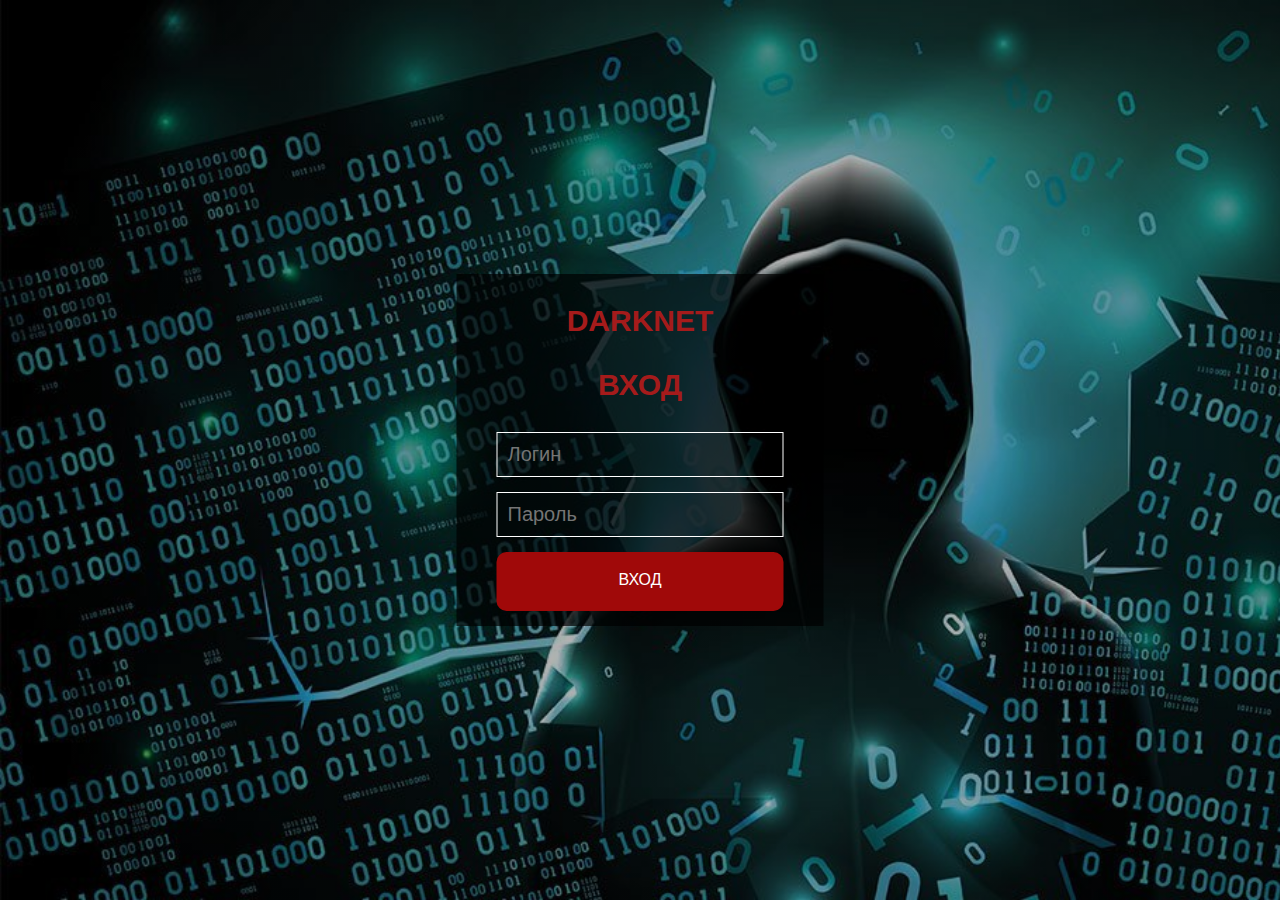
==== index.html @ a4f56752 "Add files via upload" ====
<!DOCTYPE html>
<html lang="en">
<head>
	<meta charset="UTF-8">
	<title>DarkNet</title>
	<link rel="stylesheet" href="style.css">
</head>
<body>
	
	<div class="form">
		<h1>DarkNet</h1>
		<h1>Вход</h1>
		<div class="input-form">
			<input type="text" placeholder="Логин">
		</div>
		<div class="input-form">
			<input type="password" placeholder="Пароль">
		</div>
		<div class="input-form">
			<a class="str1" href="index-error.html">Вход</a>
		</div>
	</div>

</body>
</html>
---- style.css ----
body {
	background: linear-gradient(rgba(0,0,0,.3),rgba(0,0,0,.3)), url(1.jfif);
	-webkit-background-size: cover;
	background-size: cover;
	background-attachment: fixed;
	font-family: sans-serif;
}

.form {
	position: absolute;
	top: 50%;
	left: 50%;
	transform: translate(-50%,-50%);
	background: rgba(0,0,0,.7);
}

.form h1 {
	margin: 30px 100px;
	padding: 0;
	text-align: center;
	color: #a51b1b;
	font-size: 30px;
	text-transform: uppercase;
}

.input-form {
	margin: 15px 40px;
}

.input-form input {
	padding: 10px;
	width: 100%;
	color: #fff;
	font-size: 20px;
	background: none;
	outline: none;
	border: 1px solid #fff;
	box-sizing: border-box;
}

.input-form input[type="text"]:focus, .input-form input[type="password"]:focus {
	border: 1px solid #9c1111;
}

.input-form input[type="submit"]:hover {
	background: #800606;
}

.form a {
	display: block;
	padding-top: 19px;
	text-align: center;
	color: #fff;
	text-decoration: none;
	transition: .3s;
	height: 40px;
	border-radius: 10px;
	text-transform: uppercase;
}

.form a:hover {
	color: #cccccc;
}

.str1 {
	background-color: #a00909;
}

.str1:hover {
	background-color: #700808;
}

.error-text {
	color: red;
	margin-left: 20px;
	margin-right: 20px;
	text-align: center;
	font-family:'Gill Sans', 'Gill Sans MT', Calibri, 'Trebuchet MS', sans-serif
}

.error-img {
	width: 100%;
	height: 100%;
}
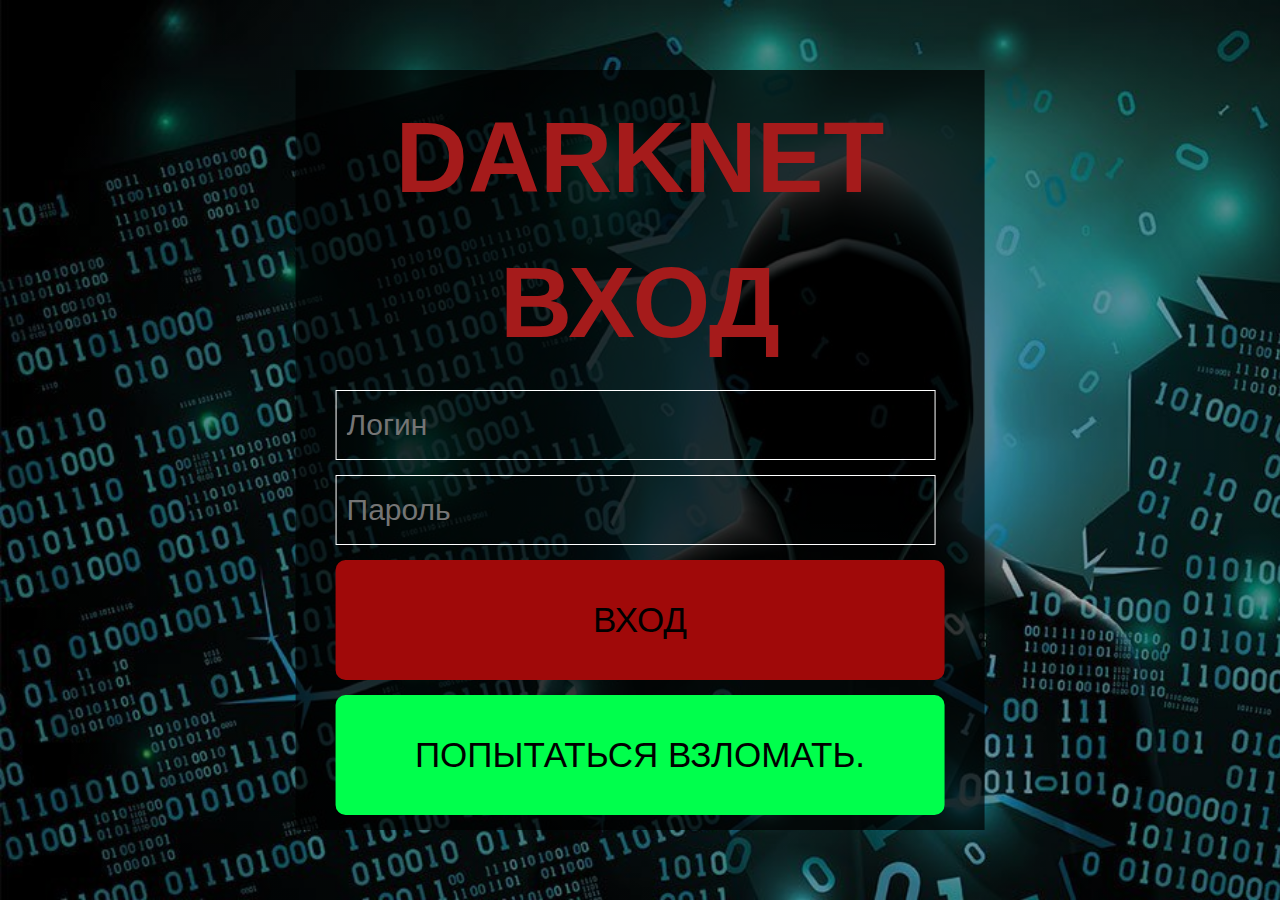
==== commit 477b5678: "Add files via upload" ====
--- a/index.html
+++ b/index.html
@@ -19,6 +19,10 @@
 		<div class="input-form">
 			<a class="str1" href="index-error.html">Вход</a>
 		</div>
+
+		<div class="input-form">
+			<a class="str11" href="error-vzlom.html">Попытаться взломать.</a>
+		</div>
 	</div>
 
 </body>
--- a/style.css
+++ b/style.css
@@ -19,7 +19,7 @@
 	padding: 0;
 	text-align: center;
 	color: #a51b1b;
-	font-size: 30px;
+	font-size: 100px;
 	text-transform: uppercase;
 }
 
@@ -29,9 +29,10 @@
 
 .input-form input {
 	padding: 10px;
-	width: 100%;
+	width: 600px;
+	height: 70px;
 	color: #fff;
-	font-size: 20px;
+	font-size: 30px;
 	background: none;
 	outline: none;
 	border: 1px solid #fff;
@@ -48,14 +49,16 @@
 
 .form a {
 	display: block;
-	padding-top: 19px;
+	padding-top: 40px;
 	text-align: center;
-	color: #fff;
+	color: #000000;
 	text-decoration: none;
 	transition: .3s;
-	height: 40px;
+	height: 80px;
 	border-radius: 10px;
 	text-transform: uppercase;
+	font-size: 35px;
+	font-family:'Franklin Gothic Medium', 'Arial Narrow', Arial, sans-serif
 }
 
 .form a:hover {
@@ -75,10 +78,36 @@
 	margin-left: 20px;
 	margin-right: 20px;
 	text-align: center;
-	font-family:'Gill Sans', 'Gill Sans MT', Calibri, 'Trebuchet MS', sans-serif
+	font-family:'Franklin Gothic Medium', 'Arial Narrow', Arial, sans-serif;
+	font-size: 40px;
 }
 
 .error-img {
 	width: 100%;
 	height: 100%;
 }
+
+.go-out {
+	text-decoration: none;
+	background-color: blue;
+	color: rgb(0, 255, 42);
+	padding-top: 20px;
+	padding-bottom: 20px;
+	padding-right: 20px;
+	padding-left: 20px;
+	margin-left: 200px;
+	font-size: 70px;
+	border: rgb(0, 255, 0) solid 10px;
+	border-radius: 10px;
+}
+
+.str11 {
+	background-color: #00ff4c;
+	color: rgb(0, 0, 0);
+	font-family:'Franklin Gothic Medium', 'Arial Narrow', Arial, sans-serif
+}
+
+.str11:hover {
+	background-color: #00af26;
+	font-family:'Franklin Gothic Medium', 'Arial Narrow', Arial, sans-serif
+}
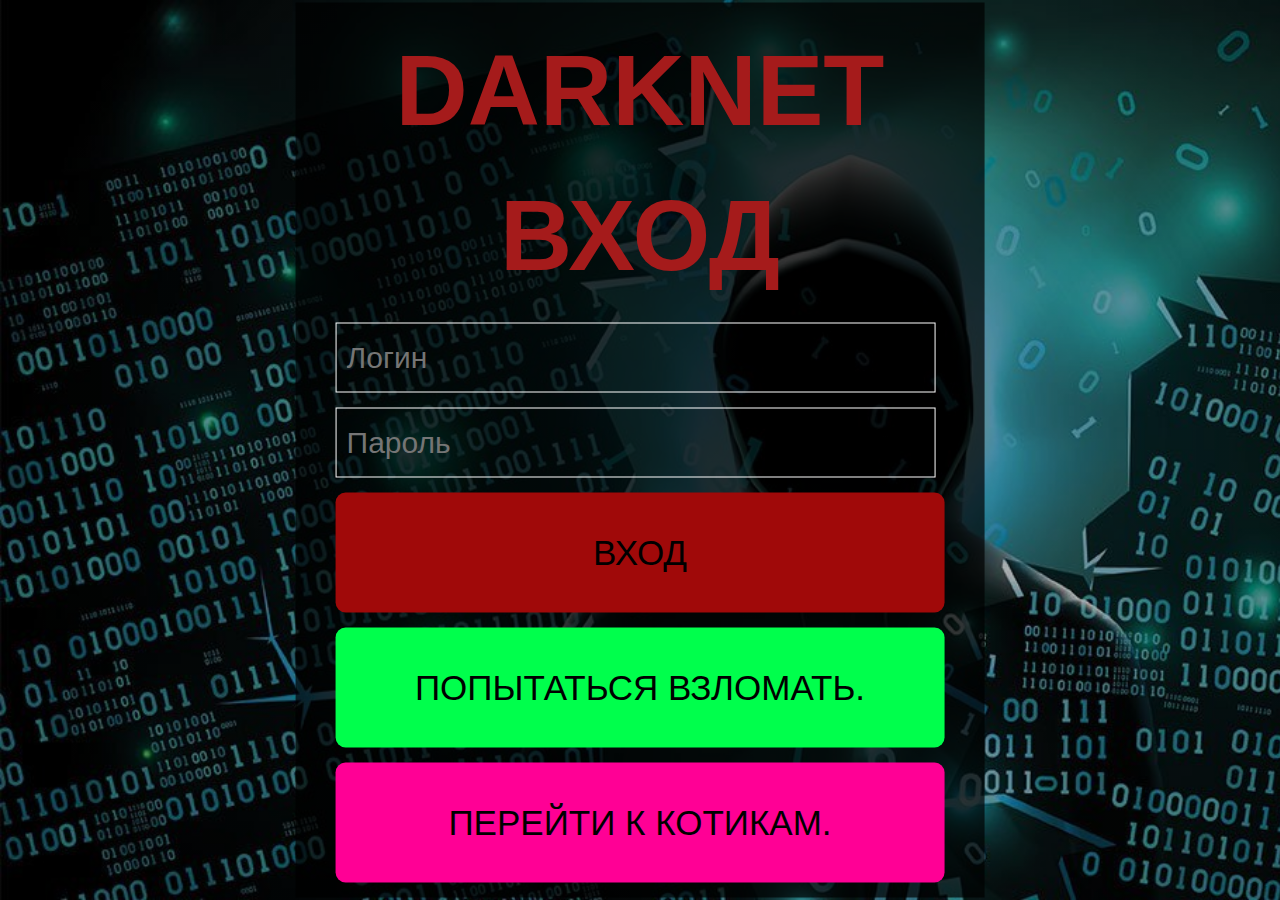
==== commit dce77831: "Add files via upload" ====
--- a/index.html
+++ b/index.html
@@ -23,6 +23,10 @@
 		<div class="input-form">
 			<a class="str11" href="error-vzlom.html">Попытаться взломать.</a>
 		</div>
+
+		<div class="input-form">
+			<a class="str22" href="cats.html">Перейти к котикам.</a>
+		</div>
 	</div>
 
 </body>
--- a/style.css
+++ b/style.css
@@ -111,3 +111,25 @@
 	background-color: #00af26;
 	font-family:'Franklin Gothic Medium', 'Arial Narrow', Arial, sans-serif
 }
+
+.str22 {
+	background-color: #ff0095;
+	color: rgb(0, 0, 0);
+	font-family:'Franklin Gothic Medium', 'Arial Narrow', Arial, sans-serif
+}
+
+.str22:hover {
+	background-color: #c500ab;
+	font-family:'Franklin Gothic Medium', 'Arial Narrow', Arial, sans-serif
+}
+
+.cats {
+	align-items: center;
+    display: inline-block;
+    position: relative;
+    float: left;
+	width: 600px;
+	height: 340px;
+	border: #9c1111 solid 5px;
+	border-radius: 10px;
+}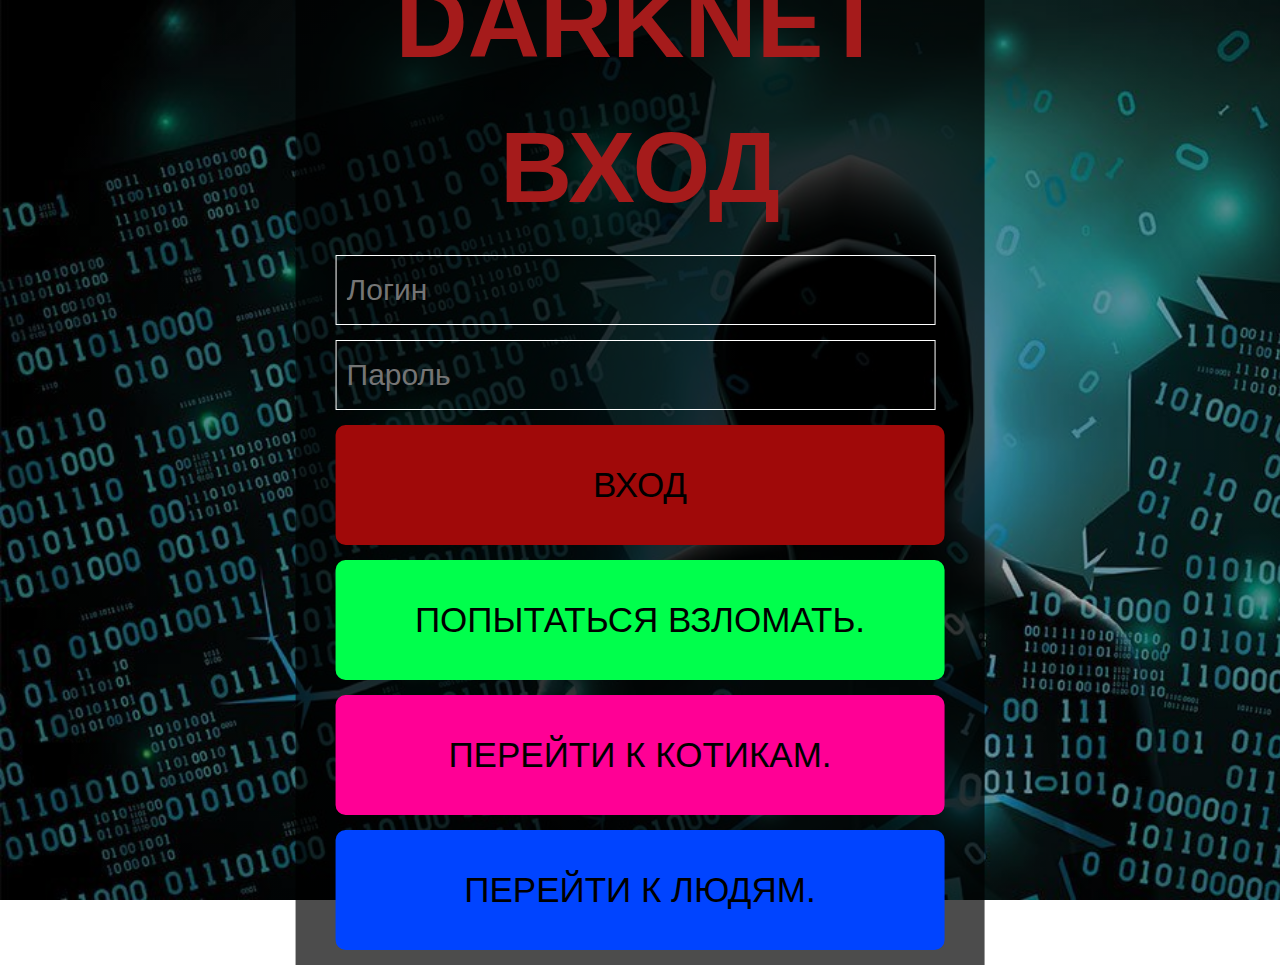
==== commit c9a85779: "Add files via upload" ====
--- a/index.html
+++ b/index.html
@@ -27,6 +27,10 @@
 		<div class="input-form">
 			<a class="str22" href="cats.html">Перейти к котикам.</a>
 		</div>
+
+		<div class="input-form">
+			<a class="str33" href="people.html">Перейти к людям.</a>
+		</div>
 	</div>
 
 </body>
--- a/style.css
+++ b/style.css
@@ -132,4 +132,72 @@
 	height: 340px;
 	border: #9c1111 solid 5px;
 	border-radius: 10px;
-}+}
+
+.str33 {
+	background-color: #0044ff;
+	color: rgb(0, 0, 0);
+	font-family:'Franklin Gothic Medium', 'Arial Narrow', Arial, sans-serif
+}
+
+.str33:hover {
+	background-color: #031f6d;
+	font-family:'Franklin Gothic Medium', 'Arial Narrow', Arial, sans-serif
+}
+
+.fon123 {
+	background-image: url(fon123.jpg);
+	background-repeat: no-repeat;
+}
+
+.Bortnikova-Ekaterina {
+	color: #003cff;
+	background-color: white;
+	font-size: 60px;
+	margin-left: 135px;
+	margin-top: 50px;
+	padding: 15px 15px 15px 15px;
+	border: #003cff solid 5px;
+	border-radius: 20px;
+	text-decoration: none;
+}
+
+.Bortnikova {
+	margin-top: 100px;
+}
+
+.fon1234 {
+	background-image: url(fon1234.jpg);
+	background-repeat: no-repeat;
+}
+
+.info1 {
+	background-color: white;
+	padding: 10px 10px 10px 10px;
+	border: #000000 solid 5px;
+	border-radius: 10px;
+}
+
+.katya-img {
+	border: #000000 solid 5px;
+	border-radius: 10px;
+	margin-left: 120px;
+}
+
+.str44 {
+	background-color: #0084ff;
+	font-size: 60px;
+	margin-left: 200px;
+	margin-top: 100px;
+	text-decoration: none;
+	padding: 10px 10px 10px 10px;
+	color: rgb(0, 0, 0);
+	border: #000000 solid 5px;
+	border-radius: 15px;
+	font-family:'Franklin Gothic Medium', 'Arial Narrow', Arial, sans-serif
+}
+
+.str44:hover {
+	background-color: #005f8b;
+	font-family:'Franklin Gothic Medium', 'Arial Narrow', Arial, sans-serif
+}
